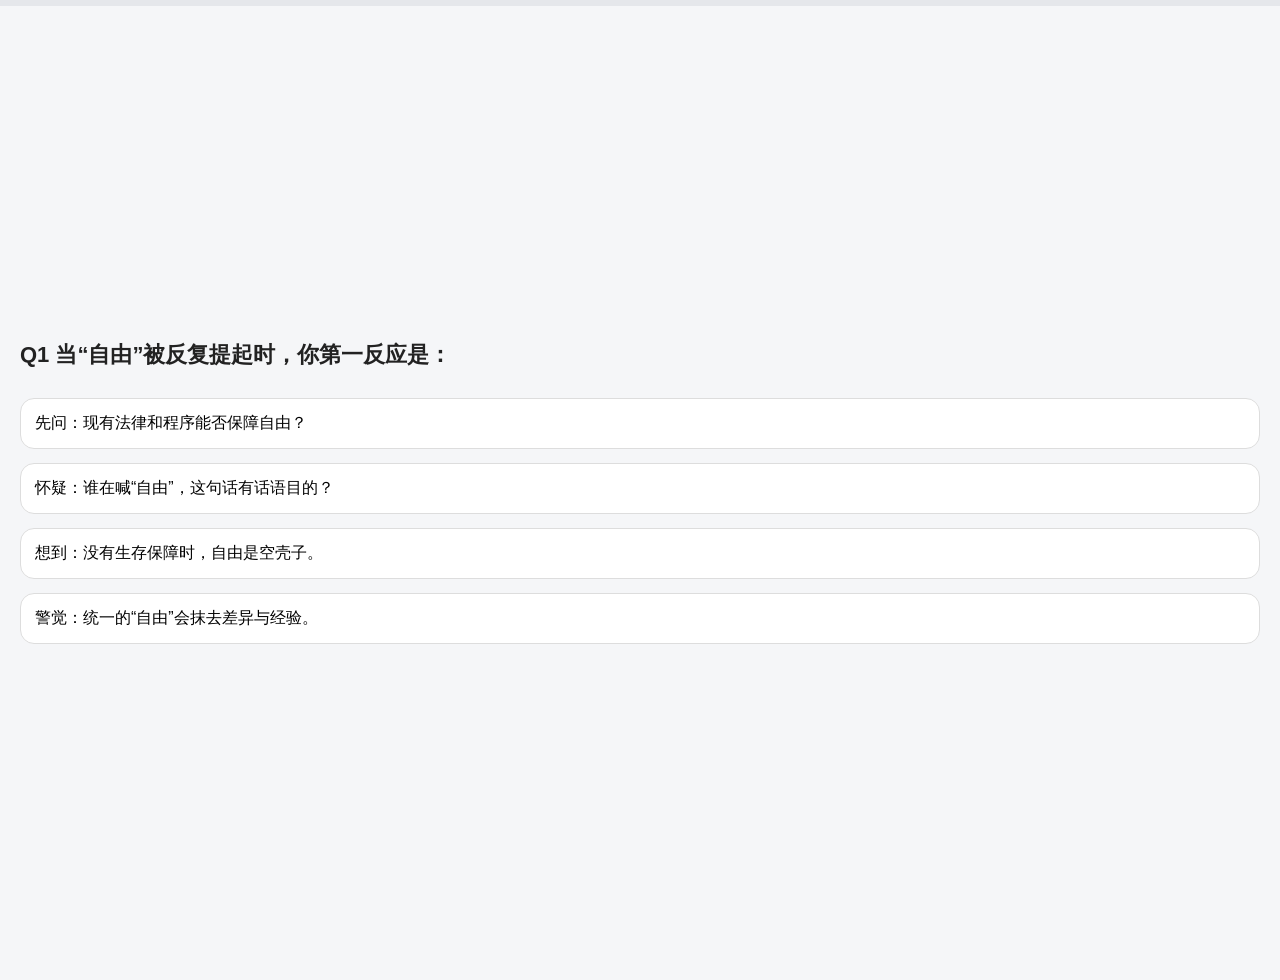
==== index.html @ 1940faae "Add files via upload" ====
<!DOCTYPE html>
<html lang="zh-CN">
<head>
<meta charset="UTF-8">
<meta name="viewport" content="width=device-width, initial-scale=1.0">
<title>当你表达观点时，你更像哪一种人？</title>
<link rel="stylesheet" href="style.css">
</head>

<body>

<div id="progress-container">
  <div id="progress-bar"></div>
</div>

<div id="quiz">

<!-- Q1 -->
<section class="question active">
<h2>Q1 当“自由”被反复提起时，你第一反应是：</h2>
<button onclick="answer(0)">先问：现有法律和程序能否保障自由？</button>
<button onclick="answer(1)">怀疑：谁在喊“自由”，这句话有话语目的？</button>
<button onclick="answer(2)">想到：没有生存保障时，自由是空壳子。</button>
<button onclick="answer(3)">警觉：统一的“自由”会抹去差异与经验。</button>
</section>

<!-- Q2 -->
<section class="question">
<h2>Q2 在公共讨论中你常扮演：</h2>
<button onclick="answer(0)">把情绪拉回证据与逻辑的人。</button>
<button onclick="answer(1)">揭示谁在定义议题和获益的人。</button>
<button onclick="answer(2)">提醒大家注意现实后果与可行性的人。</button>
<button onclick="answer(3)">质疑讨论方式、建议换问法的人。</button>
</section>

<!-- Q3 -->
<section class="question">
<h2>Q3 对“只是个人选择”这句话你通常：</h2>
<button onclick="answer(0)">认为只要不伤人就应尊重个人选择。</button>
<button onclick="answer(1)">觉得在不平等结构下谈选择是掩盖问题。</button>
<button onclick="answer(2)">认为选择被物质条件严重限制。</button>
<button onclick="answer(3)">怀疑“选择”是否被构建成便利叙事。</button>
</section>

<!-- Q4 -->
<section class="question">
<h2>Q4 你最不耐烦的表达风格是：</h2>
<button onclick="answer(0)">完全凭感觉、拒绝证据的人。</button>
<button onclick="answer(1)">自称中立却回避权力问题的人。</button>
<button onclick="answer(2)">只谈理想、不谈现实可行性的人。</button>
<button onclick="answer(3)">迅速下结论、关闭讨论的人。</button>
</section>

<!-- Q5 -->
<section class="question">
<h2>Q5 哪种“成功叙事”最让你警惕：</h2>
<button onclick="answer(0)">依赖规则漏洞或灰色手段的成功。</button>
<button onclick="answer(1)">建立在他人沉默与牺牲上的成功。</button>
<button onclick="answer(2)">少数样本被当作普适模板的成功。</button>
<button onclick="answer(3)">被塑成唯一正确路线的成功神话。</button>
</section>

<!-- Q6 -->
<section class="question">
<h2>Q6 在亲密关系中你最难忍受：</h2>
<button onclick="answer(0)">责任模糊、承诺随时可撤回。</button>
<button onclick="answer(1)">权力不对等被掩饰为“性格差”。</button>
<button onclick="answer(2)">经济与现实压力被浪漫化掩盖。</button>
<button onclick="answer(3)">被期待扮演某种理想化角色。</button>
</section>

<!-- Q7 -->
<section class="question">
<h2>Q7 你更相信哪种改变更可行：</h2>
<button onclick="answer(0)">通过法律与制度的渐进修正。</button>
<button onclick="answer(1)">通过冲突与对抗迫使结构改变。</button>
<button onclick="answer(2)">通过资源再分配改善生存条件。</button>
<button onclick="answer(3)">通过话语改变重塑公共想象。</button>
</section>

<!-- Q8 -->
<section class="question">
<h2>Q8 看到网络舆论战你通常会：</h2>
<button onclick="answer(0)">先看谁的论证更经得起推敲。</button>
<button onclick="answer(1)">观察谁在失去或获得话语权。</button>
<button onclick="answer(2)">想这场争论会不会转化成现实行动。</button>
<button onclick="answer(3)">对情绪化的二元对立感到厌倦。</button>
</section>

<!-- Q9 -->
<section class="question">
<h2>Q9 你最不信任的一句话是：</h2>
<button onclick="answer(0)">“规则对所有人都是一样的。”</button>
<button onclick="answer(1)">“别上纲上线。”</button>
<button onclick="answer(2)">“只要努力就会有回报。”</button>
<button onclick="answer(3)">“事情没那么复杂。”</button>
</section>

<!-- Q10 -->
<section class="question">
<h2>Q10 在表达时你最看重：</h2>
<button onclick="answer(0)">论证是否严密、证据是否充分。</button>
<button onclick="answer(1)">是否揭示了潜在的权力与利益。</button>
<button onclick="answer(2)">是否直指现实影响与可行路径。</button>
<button onclick="answer(3)">是否为不同经验保留发声位。</button>
</section>

<!-- Q11 -->
<section class="question">
<h2>Q11 当有人被“取消”时你的倾向是：</h2>
<button onclick="answer(0)">按程序与事实区分责任与惩罚。</button>
<button onclick="answer(1)">看到这背后有权力博弈与选择性惩戒。</button>
<button onclick="answer(2)">认为谁被取消反映了不平等的权力分布。</button>
<button onclick="answer(3)">更在意语言暴力与审判机制本身。</button>
</section>

<!-- Q12 -->
<section class="question">
<h2>Q12 你如何看“中立”这一立场：</h2>
<button onclick="answer(0)">在程序中中立有其必要性。</button>
<button onclick="answer(1)">常被既得利益用来保护现状。</button>
<button onclick="answer(2)">通常忽视结构性不平等的事实。</button>
<button onclick="answer(3)">有时是假装无立场的策略。</button>
</section>

<!-- Q13 -->
<section class="question">
<h2>Q13 不同意某观点时你通常：</h2>
<button onclick="answer(0)">逐条指出逻辑与证据问题。</button>
<button onclick="answer(1)">质疑发言者的立场与位置。</button>
<button onclick="answer(2)">强调其脱离现实的不可操作性。</button>
<button onclick="answer(3)">选择不在该话语框架内争论。</button>
</section>

<!-- Q14 -->
<section class="question">
<h2>Q14 你对“自由”的贴近理解是：</h2>
<button onclick="answer(0)">在程序与规则内得到保护的状态。</button>
<button onclick="answer(1)">不被压迫性结构所限制的空间。</button>
<button onclick="answer(2)">有基本生存保障后才有实际选择。</button>
<button onclick="answer(3)">不被单一范式定义的多元可能。</button>
</section>

<!-- Q15 -->
<section class="question">
<h2>Q15 你在何种情形下更倾向保持沉默：</h2>
<button onclick="answer(0)">讨论缺乏基本事实与证据时。</button>
<button onclick="answer(1)">表达成本过高、权力差距明显时。</button>
<button onclick="answer(2)">问题被个人道德化且脱离现实时。</button>
<button onclick="answer(3)">语言已无法承载当事人经验时。</button>
</section>

<!-- Q16 -->
<section class="question">
<h2>Q16 社会共识在你看来更像：</h2>
<button onclick="answer(0)">通过理性讨论逐步形成的结果。</button>
<button onclick="answer(1)">被强势群体通过话语与制度塑造的产物。</button>
<button onclick="answer(2)">随资源与利益分配自然生成的副产品。</button>
<button onclick="answer(3)">一种临时叙事妥协，随时可被重写。</button>
</section>

<!-- Q17 -->
<section class="question">
<h2>Q17 你最警惕哪类道德判断：</h2>
<button onclick="answer(0)">脱离具体语境、抽象化的判断。</button>
<button onclick="answer(1)">明显服务于权力或既得利益的判断。</button>
<button onclick="answer(2)">忽视物质条件的道德化判断。</button>
<button onclick="answer(3)">要求同质化、抹平差异的道德论述。</button>
</section>

<!-- Q18 -->
<section class="question">
<h2>Q18 让你愤怒的通常是：</h2>
<button onclick="answer(0)">论证被故意曲解或践踏事实。</button>
<button onclick="answer(1)">不公被合理化或被修饰成合理。</button>
<button onclick="answer(2)">现实苦难与生存问题被忽视。</button>
<button onclick="answer(3)">真实经验被否认、消音或抹去。</button>
</section>

<!-- Q19 -->
<section class="question">
<h2>Q19 你认为“进步”最易被伪装为：</h2>
<button onclick="answer(0)">表面上的制度修补（改词不改权力）。</button>
<button onclick="answer(1)">象征性事件或人物被放大成普遍胜利。</button>
<button onclick="answer(2)">少数人的上升被当作可复制样本。</button>
<button onclick="answer(3)">话语更新而非实质权力置换。</button>
</section>

<!-- Q20 -->
<section class="question">
<h2>Q20 如果只能选一句最符合你的表达信念：</h2>
<button onclick="answer(0)">规则可被完善，但需程序与耐心。</button>
<button onclick="answer(1)">权力必须被直视与重构，否则空谈。</button>
<button onclick="answer(2)">先解决物质生存再谈话语与形式。</button>
<button onclick="answer(3)">承认并保留差异，比追求统一更重要。</button>
</section>

</div>

<script src="script.js"></script>
</body>
</html>
---- style.css ----
body {
margin: 0;
font-family: -apple-system, BlinkMacSystemFont, "PingFang SC","Microsoft YaHei", sans-serif;
background: #f5f6f8;
color: #222;
}

#progress-container {
position: fixed;
top: 0;
width: 100%;
height: 6px;
background: #e5e7eb;
}

#progress-bar {
height: 100%;
width: 0%;
background: #2f6fed;
transition: width 0.3s;
}

.question {
min-height: 100vh;
padding: 40px 20px;
display: none;
flex-direction: column;
justify-content: center;
}

.question.active {
display: flex;
}

h2 {
font-size: 22px;
margin-bottom: 28px;
}

button {
background: #fff;
border: 1px solid #ddd;
border-radius: 14px;
padding: 14px;
margin-bottom: 14px;
font-size: 16px;
text-align: left;
}
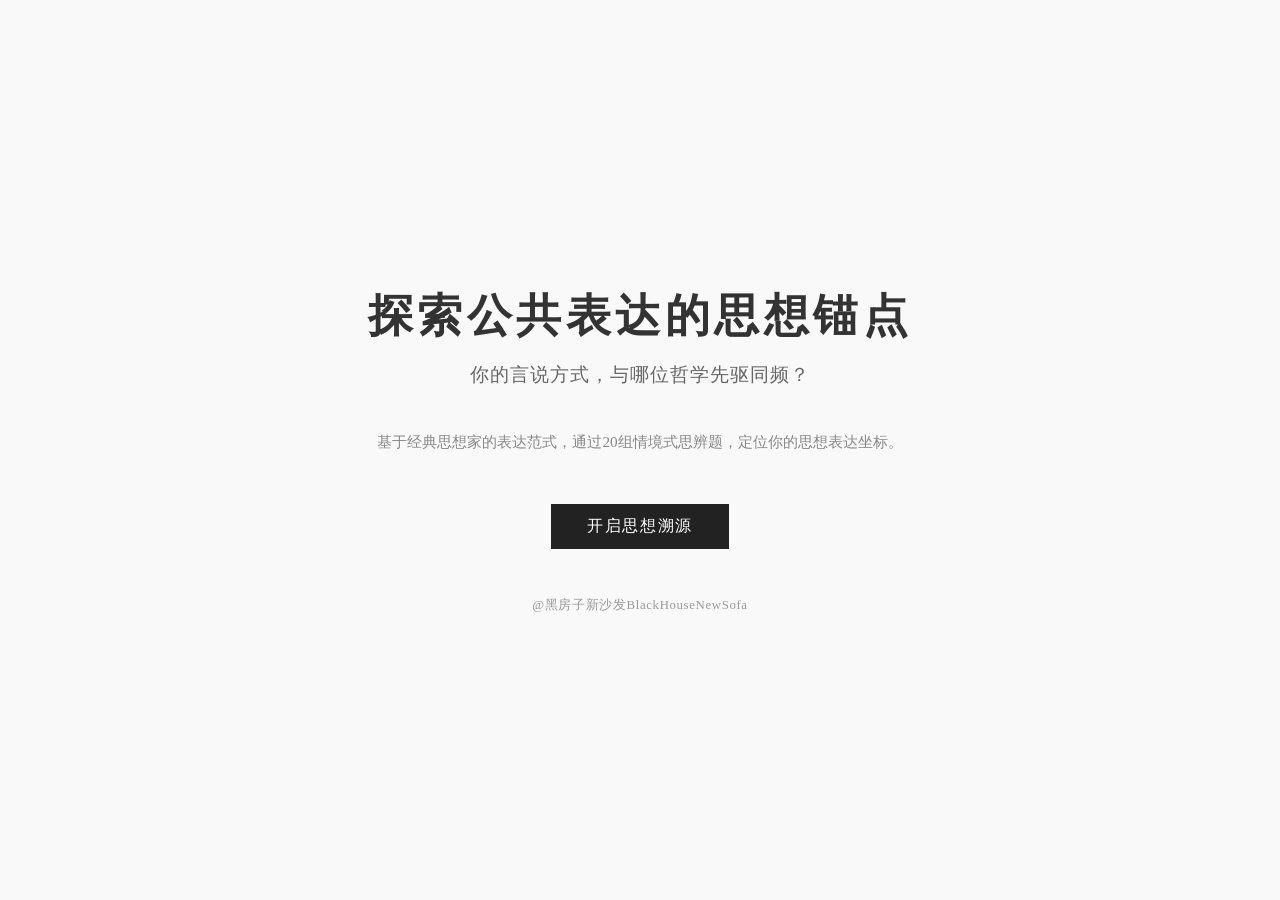
==== commit a98b7f11: "Update and rename kaichang.html to index.html" ====
--- a/index.html
+++ b/index.html
@@ -1,202 +1,103 @@
 <!DOCTYPE html>
 <html lang="zh-CN">
 <head>
-<meta charset="UTF-8">
-<meta name="viewport" content="width=device-width, initial-scale=1.0">
-<title>当你表达观点时，你更像哪一种人？</title>
-<link rel="stylesheet" href="style.css">
+    <meta charset="UTF-8">
+    <meta name="viewport" content="width=device-width, initial-scale=1.0">
+    <title>探索公共表达的思想锚点</title>
+    <style>
+        /* 全局样式重置 */
+        * {
+            margin: 0;
+            padding: 0;
+            box-sizing: border-box;
+            font-family: "SimSun", 宋体, serif; /* 替换为宋体 */
+        }
+
+        /* 页面主体布局 */
+        body {
+            background-color: #f9f9f9;
+            height: 100vh;
+            display: flex;
+            flex-direction: column;
+            justify-content: center;
+            align-items: center;
+            text-align: center;
+            padding: 0 20px;
+        }
+
+        /* 主标题样式（宋体优化） */
+        .main-title {
+            font-size: 2.8rem;
+            color: #333;
+            font-weight: 600; /* 宋体加粗更有质感 */
+            margin-bottom: 1rem;
+            letter-spacing: 0.1em; /* 宋体字间距稍大更美观 */
+        }
+
+        /* 副标题样式 */
+        .sub-title {
+            font-size: 1.2rem;
+            color: #666;
+            font-weight: 400;
+            margin-bottom: 2.5rem;
+            letter-spacing: 0.05em;
+        }
+
+        /* 引导语样式 */
+        .guide-text {
+            font-size: 0.95rem;
+            color: #888;
+            line-height: 1.8; /* 宋体行高稍大提升可读性 */
+            max-width: 600px;
+            margin-bottom: 3rem;
+        }
+
+        /* 按钮样式 */
+        .start-btn {
+            background-color: #222;
+            color: #fff;
+            border: none;
+            padding: 12px 36px;
+            font-size: 1rem;
+            cursor: pointer;
+            transition: background-color 0.3s ease;
+            letter-spacing: 0.1em; /* 按钮文字字间距呼应标题 */
+            font-family: "SimSun", 宋体, serif; /* 按钮同步宋体 */
+        }
+
+        .start-btn:hover {
+            background-color: #444;
+        }
+
+        /* 署名样式 */
+        .curator {
+            font-size: 0.8rem;
+            color: #999;
+            margin-top: 3rem;
+            letter-spacing: 0.05em;
+        }
+
+        /* 响应式适配 */
+        @media (max-width: 768px) {
+            .main-title {
+                font-size: 2rem;
+                letter-spacing: 0.08em;
+            }
+            .sub-title {
+                font-size: 1rem;
+            }
+            .guide-text {
+                font-size: 0.85rem;
+            }
+        }
+    </style>
 </head>
+<body>
+    <h1 class="main-title">探索公共表达的思想锚点</h1>
+    <h2 class="sub-title">你的言说方式，与哪位哲学先驱同频？</h2>
+    <p class="guide-text">基于经典思想家的表达范式，通过20组情境式思辨题，定位你的思想表达坐标。</p>
+    <button class="start-btn">开启思想溯源</button>
+    <p class="curator">@黑房子新沙发BlackHouseNewSofa</p>
+</body>
 
-<body>
-
-<div id="progress-container">
-  <div id="progress-bar"></div>
-</div>
-
-<div id="quiz">
-
-<!-- Q1 -->
-<section class="question active">
-<h2>Q1 当“自由”被反复提起时，你第一反应是：</h2>
-<button onclick="answer(0)">先问：现有法律和程序能否保障自由？</button>
-<button onclick="answer(1)">怀疑：谁在喊“自由”，这句话有话语目的？</button>
-<button onclick="answer(2)">想到：没有生存保障时，自由是空壳子。</button>
-<button onclick="answer(3)">警觉：统一的“自由”会抹去差异与经验。</button>
-</section>
-
-<!-- Q2 -->
-<section class="question">
-<h2>Q2 在公共讨论中你常扮演：</h2>
-<button onclick="answer(0)">把情绪拉回证据与逻辑的人。</button>
-<button onclick="answer(1)">揭示谁在定义议题和获益的人。</button>
-<button onclick="answer(2)">提醒大家注意现实后果与可行性的人。</button>
-<button onclick="answer(3)">质疑讨论方式、建议换问法的人。</button>
-</section>
-
-<!-- Q3 -->
-<section class="question">
-<h2>Q3 对“只是个人选择”这句话你通常：</h2>
-<button onclick="answer(0)">认为只要不伤人就应尊重个人选择。</button>
-<button onclick="answer(1)">觉得在不平等结构下谈选择是掩盖问题。</button>
-<button onclick="answer(2)">认为选择被物质条件严重限制。</button>
-<button onclick="answer(3)">怀疑“选择”是否被构建成便利叙事。</button>
-</section>
-
-<!-- Q4 -->
-<section class="question">
-<h2>Q4 你最不耐烦的表达风格是：</h2>
-<button onclick="answer(0)">完全凭感觉、拒绝证据的人。</button>
-<button onclick="answer(1)">自称中立却回避权力问题的人。</button>
-<button onclick="answer(2)">只谈理想、不谈现实可行性的人。</button>
-<button onclick="answer(3)">迅速下结论、关闭讨论的人。</button>
-</section>
-
-<!-- Q5 -->
-<section class="question">
-<h2>Q5 哪种“成功叙事”最让你警惕：</h2>
-<button onclick="answer(0)">依赖规则漏洞或灰色手段的成功。</button>
-<button onclick="answer(1)">建立在他人沉默与牺牲上的成功。</button>
-<button onclick="answer(2)">少数样本被当作普适模板的成功。</button>
-<button onclick="answer(3)">被塑成唯一正确路线的成功神话。</button>
-</section>
-
-<!-- Q6 -->
-<section class="question">
-<h2>Q6 在亲密关系中你最难忍受：</h2>
-<button onclick="answer(0)">责任模糊、承诺随时可撤回。</button>
-<button onclick="answer(1)">权力不对等被掩饰为“性格差”。</button>
-<button onclick="answer(2)">经济与现实压力被浪漫化掩盖。</button>
-<button onclick="answer(3)">被期待扮演某种理想化角色。</button>
-</section>
-
-<!-- Q7 -->
-<section class="question">
-<h2>Q7 你更相信哪种改变更可行：</h2>
-<button onclick="answer(0)">通过法律与制度的渐进修正。</button>
-<button onclick="answer(1)">通过冲突与对抗迫使结构改变。</button>
-<button onclick="answer(2)">通过资源再分配改善生存条件。</button>
-<button onclick="answer(3)">通过话语改变重塑公共想象。</button>
-</section>
-
-<!-- Q8 -->
-<section class="question">
-<h2>Q8 看到网络舆论战你通常会：</h2>
-<button onclick="answer(0)">先看谁的论证更经得起推敲。</button>
-<button onclick="answer(1)">观察谁在失去或获得话语权。</button>
-<button onclick="answer(2)">想这场争论会不会转化成现实行动。</button>
-<button onclick="answer(3)">对情绪化的二元对立感到厌倦。</button>
-</section>
-
-<!-- Q9 -->
-<section class="question">
-<h2>Q9 你最不信任的一句话是：</h2>
-<button onclick="answer(0)">“规则对所有人都是一样的。”</button>
-<button onclick="answer(1)">“别上纲上线。”</button>
-<button onclick="answer(2)">“只要努力就会有回报。”</button>
-<button onclick="answer(3)">“事情没那么复杂。”</button>
-</section>
-
-<!-- Q10 -->
-<section class="question">
-<h2>Q10 在表达时你最看重：</h2>
-<button onclick="answer(0)">论证是否严密、证据是否充分。</button>
-<button onclick="answer(1)">是否揭示了潜在的权力与利益。</button>
-<button onclick="answer(2)">是否直指现实影响与可行路径。</button>
-<button onclick="answer(3)">是否为不同经验保留发声位。</button>
-</section>
-
-<!-- Q11 -->
-<section class="question">
-<h2>Q11 当有人被“取消”时你的倾向是：</h2>
-<button onclick="answer(0)">按程序与事实区分责任与惩罚。</button>
-<button onclick="answer(1)">看到这背后有权力博弈与选择性惩戒。</button>
-<button onclick="answer(2)">认为谁被取消反映了不平等的权力分布。</button>
-<button onclick="answer(3)">更在意语言暴力与审判机制本身。</button>
-</section>
-
-<!-- Q12 -->
-<section class="question">
-<h2>Q12 你如何看“中立”这一立场：</h2>
-<button onclick="answer(0)">在程序中中立有其必要性。</button>
-<button onclick="answer(1)">常被既得利益用来保护现状。</button>
-<button onclick="answer(2)">通常忽视结构性不平等的事实。</button>
-<button onclick="answer(3)">有时是假装无立场的策略。</button>
-</section>
-
-<!-- Q13 -->
-<section class="question">
-<h2>Q13 不同意某观点时你通常：</h2>
-<button onclick="answer(0)">逐条指出逻辑与证据问题。</button>
-<button onclick="answer(1)">质疑发言者的立场与位置。</button>
-<button onclick="answer(2)">强调其脱离现实的不可操作性。</button>
-<button onclick="answer(3)">选择不在该话语框架内争论。</button>
-</section>
-
-<!-- Q14 -->
-<section class="question">
-<h2>Q14 你对“自由”的贴近理解是：</h2>
-<button onclick="answer(0)">在程序与规则内得到保护的状态。</button>
-<button onclick="answer(1)">不被压迫性结构所限制的空间。</button>
-<button onclick="answer(2)">有基本生存保障后才有实际选择。</button>
-<button onclick="answer(3)">不被单一范式定义的多元可能。</button>
-</section>
-
-<!-- Q15 -->
-<section class="question">
-<h2>Q15 你在何种情形下更倾向保持沉默：</h2>
-<button onclick="answer(0)">讨论缺乏基本事实与证据时。</button>
-<button onclick="answer(1)">表达成本过高、权力差距明显时。</button>
-<button onclick="answer(2)">问题被个人道德化且脱离现实时。</button>
-<button onclick="answer(3)">语言已无法承载当事人经验时。</button>
-</section>
-
-<!-- Q16 -->
-<section class="question">
-<h2>Q16 社会共识在你看来更像：</h2>
-<button onclick="answer(0)">通过理性讨论逐步形成的结果。</button>
-<button onclick="answer(1)">被强势群体通过话语与制度塑造的产物。</button>
-<button onclick="answer(2)">随资源与利益分配自然生成的副产品。</button>
-<button onclick="answer(3)">一种临时叙事妥协，随时可被重写。</button>
-</section>
-
-<!-- Q17 -->
-<section class="question">
-<h2>Q17 你最警惕哪类道德判断：</h2>
-<button onclick="answer(0)">脱离具体语境、抽象化的判断。</button>
-<button onclick="answer(1)">明显服务于权力或既得利益的判断。</button>
-<button onclick="answer(2)">忽视物质条件的道德化判断。</button>
-<button onclick="answer(3)">要求同质化、抹平差异的道德论述。</button>
-</section>
-
-<!-- Q18 -->
-<section class="question">
-<h2>Q18 让你愤怒的通常是：</h2>
-<button onclick="answer(0)">论证被故意曲解或践踏事实。</button>
-<button onclick="answer(1)">不公被合理化或被修饰成合理。</button>
-<button onclick="answer(2)">现实苦难与生存问题被忽视。</button>
-<button onclick="answer(3)">真实经验被否认、消音或抹去。</button>
-</section>
-
-<!-- Q19 -->
-<section class="question">
-<h2>Q19 你认为“进步”最易被伪装为：</h2>
-<button onclick="answer(0)">表面上的制度修补（改词不改权力）。</button>
-<button onclick="answer(1)">象征性事件或人物被放大成普遍胜利。</button>
-<button onclick="answer(2)">少数人的上升被当作可复制样本。</button>
-<button onclick="answer(3)">话语更新而非实质权力置换。</button>
-</section>
-
-<!-- Q20 -->
-<section class="question">
-<h2>Q20 如果只能选一句最符合你的表达信念：</h2>
-<button onclick="answer(0)">规则可被完善，但需程序与耐心。</button>
-<button onclick="answer(1)">权力必须被直视与重构，否则空谈。</button>
-<button onclick="answer(2)">先解决物质生存再谈话语与形式。</button>
-<button onclick="answer(3)">承认并保留差异，比追求统一更重要。</button>
-</section>
-
-</div>
-
-<script src="script.js"></script>
-</body>
-</html>+</html>
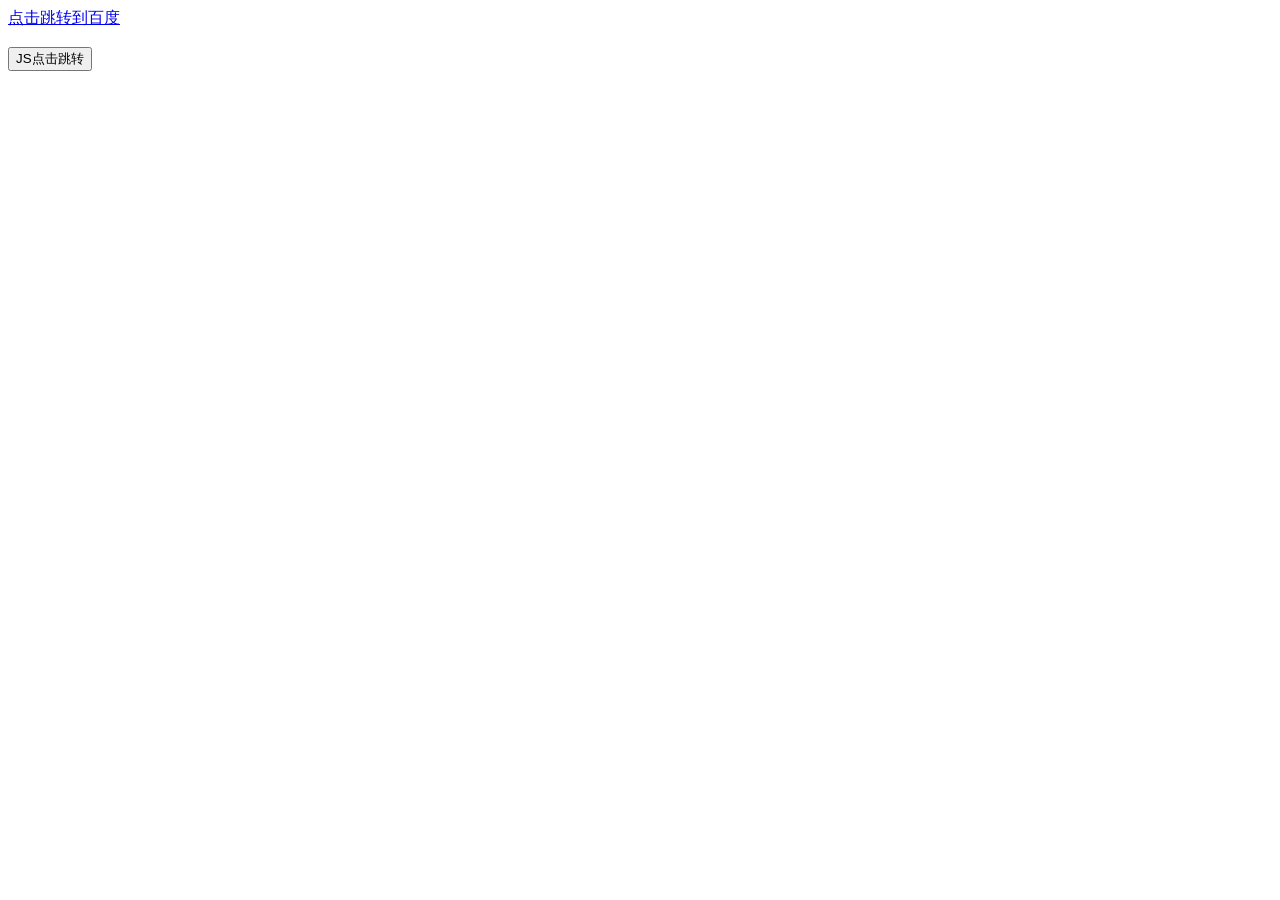
==== commit 846925be: "Create redirect test page with JS and link options Added a new HTML structure for a redirect test pa" ====
--- a/index.html
+++ b/index.html
@@ -2,102 +2,40 @@
 <html lang="zh-CN">
 <head>
     <meta charset="UTF-8">
+    <title>跳转测试</title>
+    <!-- 解决移动端/特殊场景跳转问题 -->
     <meta name="viewport" content="width=device-width, initial-scale=1.0">
-    <title>探索公共表达的思想锚点</title>
-    <style>
-        /* 全局样式重置 */
-        * {
-            margin: 0;
-            padding: 0;
-            box-sizing: border-box;
-            font-family: "SimSun", 宋体, serif; /* 替换为宋体 */
-        }
+</head>
+<body>
+    <!-- 方案1：普通链接跳转（最稳定） -->
+    <a href="https://www.baidu.com" target="_blank" rel="noopener noreferrer">
+        点击跳转到百度
+    </a>
 
-        /* 页面主体布局 */
-        body {
-            background-color: #f9f9f9;
-            height: 100vh;
-            display: flex;
-            flex-direction: column;
-            justify-content: center;
-            align-items: center;
-            text-align: center;
-            padding: 0 20px;
-        }
+    <br><br>
 
-        /* 主标题样式（宋体优化） */
-        .main-title {
-            font-size: 2.8rem;
-            color: #333;
-            font-weight: 600; /* 宋体加粗更有质感 */
-            margin-bottom: 1rem;
-            letter-spacing: 0.1em; /* 宋体字间距稍大更美观 */
-        }
+    <!-- 方案2：JS触发跳转（解决标签跳转失效的情况） -->
+    <button onclick="jumpToUrl()">JS点击跳转</button>
 
-        /* 副标题样式 */
-        .sub-title {
-            font-size: 1.2rem;
-            color: #666;
-            font-weight: 400;
-            margin-bottom: 2.5rem;
-            letter-spacing: 0.05em;
-        }
-
-        /* 引导语样式 */
-        .guide-text {
-            font-size: 0.95rem;
-            color: #888;
-            line-height: 1.8; /* 宋体行高稍大提升可读性 */
-            max-width: 600px;
-            margin-bottom: 3rem;
-        }
-
-        /* 按钮样式 */
-        .start-btn {
-            background-color: #222;
-            color: #fff;
-            border: none;
-            padding: 12px 36px;
-            font-size: 1rem;
-            cursor: pointer;
-            transition: background-color 0.3s ease;
-            letter-spacing: 0.1em; /* 按钮文字字间距呼应标题 */
-            font-family: "SimSun", 宋体, serif; /* 按钮同步宋体 */
-        }
-
-        .start-btn:hover {
-            background-color: #444;
-        }
-
-        /* 署名样式 */
-        .curator {
-            font-size: 0.8rem;
-            color: #999;
-            margin-top: 3rem;
-            letter-spacing: 0.05em;
-        }
-
-        /* 响应式适配 */
-        @media (max-width: 768px) {
-            .main-title {
-                font-size: 2rem;
-                letter-spacing: 0.08em;
-            }
-            .sub-title {
-                font-size: 1rem;
-            }
-            .guide-text {
-                font-size: 0.85rem;
+    <script>
+        // 封装跳转函数，增加异常处理
+        function jumpToUrl() {
+            try {
+                // 目标跳转地址
+                const targetUrl = "https://www.baidu.com";
+                // 方式1：当前窗口跳转
+                // window.location.href = targetUrl;
+                
+                // 方式2：新窗口跳转（推荐，避免被浏览器拦截）
+                window.open(targetUrl, "_blank");
+                
+                console.log("跳转指令已执行，目标地址：", targetUrl);
+            } catch (error) {
+                // 打印错误信息，方便排查
+                console.error("跳转失败原因：", error);
+                alert("跳转失败，请检查地址或网络！");
             }
         }
-    </style>
-</head>
-<body>
-    <h1 class="main-title">探索公共表达的思想锚点</h1>
-    <h2 class="sub-title">你的言说方式，与哪位哲学先驱同频？</h2>
-    <p class="guide-text">基于经典思想家的表达范式，通过20组情境式思辨题，定位你的思想表达坐标。</p>
-    <button class="start-btn">开启思想溯源</button>
-    <p class="curator">@黑房子新沙发BlackHouseNewSofa</p>
+    </script>
 </body>
-
 </html>
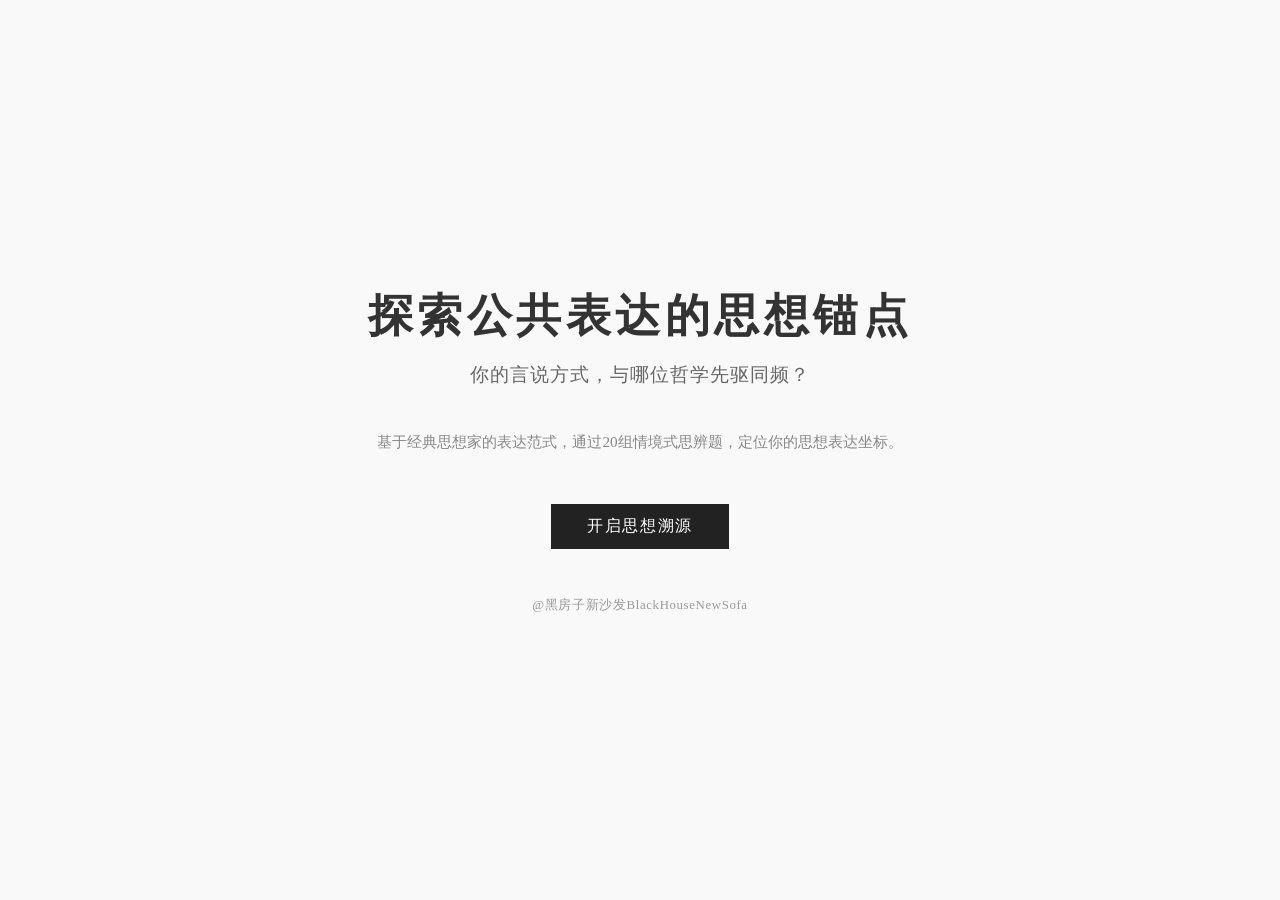
==== commit b41b6ee2: "Update index.html" ====
--- a/index.html
+++ b/index.html
@@ -2,40 +2,113 @@
 <html lang="zh-CN">
 <head>
     <meta charset="UTF-8">
-    <title>跳转测试</title>
-    <!-- 解决移动端/特殊场景跳转问题 -->
     <meta name="viewport" content="width=device-width, initial-scale=1.0">
+    <title>探索公共表达的思想锚点</title>
+    <style>
+        /* 全局样式重置 */
+        * {
+            margin: 0;
+            padding: 0;
+            box-sizing: border-box;
+            font-family: "SimSun", 宋体, serif; /* 替换为宋体 */
+        }
+
+        /* 页面主体布局 */
+        body {
+            background-color: #f9f9f9;
+            height: 100vh;
+            display: flex;
+            flex-direction: column;
+            justify-content: center;
+            align-items: center;
+            text-align: center;
+            padding: 0 20px;
+        }
+
+        /* 主标题样式（宋体优化） */
+        .main-title {
+            font-size: 2.8rem;
+            color: #333;
+            font-weight: 600; /* 宋体加粗更有质感 */
+            margin-bottom: 1rem;
+            letter-spacing: 0.1em; /* 宋体字间距稍大更美观 */
+        }
+
+        /* 副标题样式 */
+        .sub-title {
+            font-size: 1.2rem;
+            color: #666;
+            font-weight: 400;
+            margin-bottom: 2.5rem;
+            letter-spacing: 0.05em;
+        }
+
+        /* 引导语样式 */
+        .guide-text {
+            font-size: 0.95rem;
+            color: #888;
+            line-height: 1.8; /* 宋体行高稍大提升可读性 */
+            max-width: 600px;
+            margin-bottom: 3rem;
+        }
+
+        /* 按钮样式 */
+        .start-btn {
+            background-color: #222;
+            color: #fff;
+            border: none;
+            padding: 12px 36px;
+            font-size: 1rem;
+            cursor: pointer;
+            transition: background-color 0.3s ease;
+            letter-spacing: 0.1em; /* 按钮文字字间距呼应标题 */
+            font-family: "SimSun", 宋体, serif; /* 按钮同步宋体 */
+        }
+
+        .start-btn:hover {
+            background-color: #444;
+        }
+
+        /* 署名样式 */
+        .curator {
+            font-size: 0.8rem;
+            color: #999;
+            margin-top: 3rem;
+            letter-spacing: 0.05em;
+        }
+
+        /* 响应式适配 */
+        @media (max-width: 768px) {
+            .main-title {
+                font-size: 2rem;
+                letter-spacing: 0.08em;
+            }
+            .sub-title {
+                font-size: 1rem;
+            }
+            .guide-text {
+                font-size: 0.85rem;
+            }
+        }
+    </style>
 </head>
 <body>
-    <!-- 方案1：普通链接跳转（最稳定） -->
-    <a href="https://www.baidu.com" target="_blank" rel="noopener noreferrer">
-        点击跳转到百度
-    </a>
+    <h1 class="main-title">探索公共表达的思想锚点</h1>
+    <h2 class="sub-title">你的言说方式，与哪位哲学先驱同频？</h2>
+    <p class="guide-text">基于经典思想家的表达范式，通过20组情境式思辨题，定位你的思想表达坐标。</p>
+    <button class="start-btn">开启思想溯源</button>
+    <p class="curator">@黑房子新沙发BlackHouseNewSofa</p>
 
-    <br><br>
-
-    <!-- 方案2：JS触发跳转（解决标签跳转失效的情况） -->
-    <button onclick="jumpToUrl()">JS点击跳转</button>
-
+    <!-- 新增的跳转逻辑 -->
     <script>
-        // 封装跳转函数，增加异常处理
-        function jumpToUrl() {
-            try {
-                // 目标跳转地址
-                const targetUrl = "https://www.baidu.com";
-                // 方式1：当前窗口跳转
-                // window.location.href = targetUrl;
-                
-                // 方式2：新窗口跳转（推荐，避免被浏览器拦截）
-                window.open(targetUrl, "_blank");
-                
-                console.log("跳转指令已执行，目标地址：", targetUrl);
-            } catch (error) {
-                // 打印错误信息，方便排查
-                console.error("跳转失败原因：", error);
-                alert("跳转失败，请检查地址或网络！");
-            }
-        }
+        // 1. 获取按钮元素
+        const startBtn = document.querySelector('.start-btn');
+        
+        // 2. 为按钮添加点击事件
+        startBtn.addEventListener('click', function() {
+            // 3. 跳转到question.html页面
+            window.location.href = 'question.html';
+        });
     </script>
 </body>
 </html>
